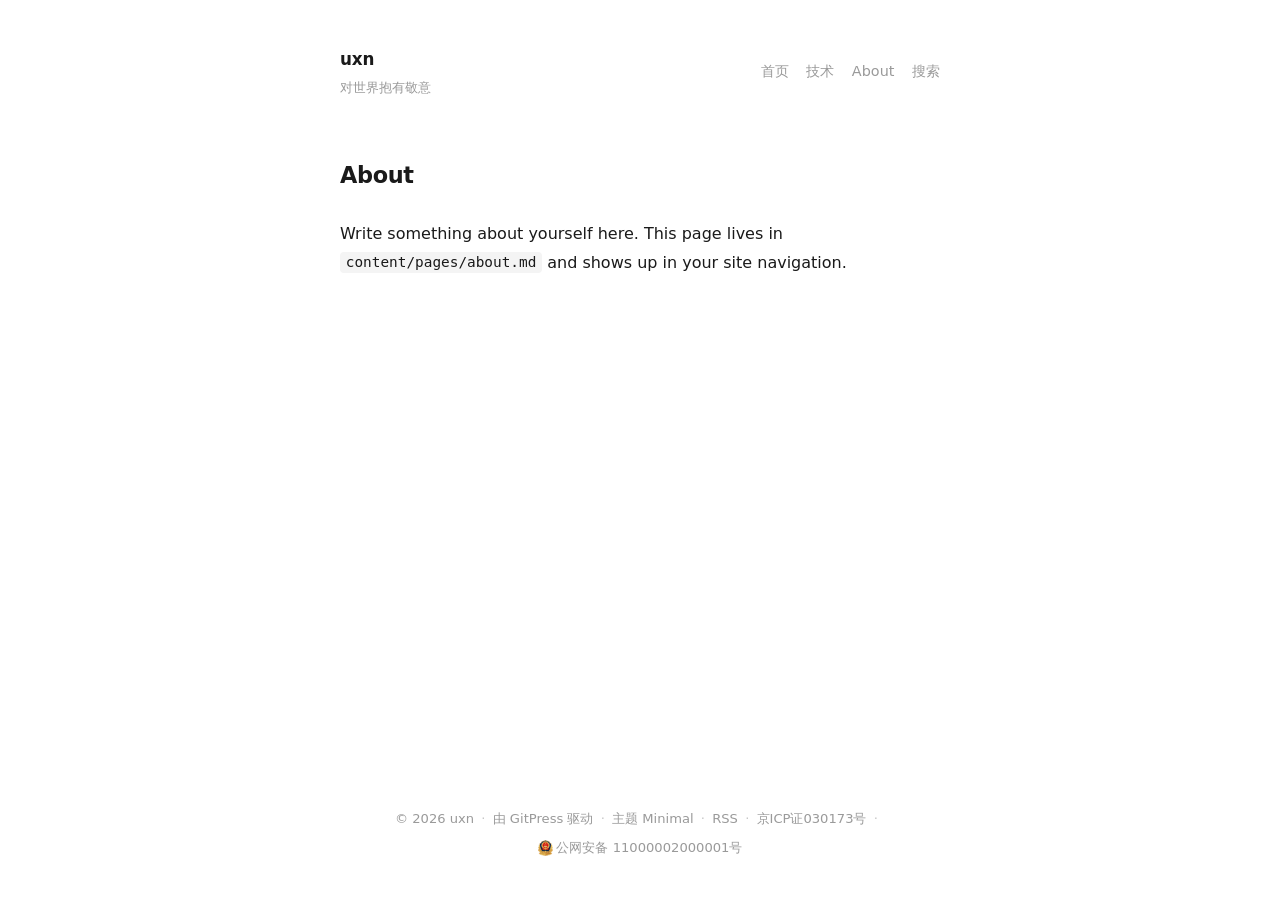
==== about/index.html @ e6434528 "GitPress build from 9f08e5d8d828" ====
<!DOCTYPE html><html lang="zh-CN" style="--accent: #a85a2a"> <head><meta charset="utf-8"><meta name="viewport" content="width=device-width, initial-scale=1"><title>About · uxn</title><meta name="description" content="对世界抱有敬意"><meta name="generator" content="GitPress"><link rel="canonical" href="https://tap6.github.io/uxn/about/"><meta property="og:type" content="website"><meta property="og:title" content="About · uxn"><meta property="og:description" content="对世界抱有敬意"><meta property="og:url" content="https://tap6.github.io/uxn/about/"><meta name="twitter:card" content="summary"><meta name="twitter:title" content="About · uxn"><meta name="twitter:description" content="对世界抱有敬意"><script type="application/ld+json">{"@context":"https://schema.org","@type":"WebSite","name":"uxn","description":"对世界抱有敬意","url":"https://tap6.github.io/uxn/"}</script><link rel="alternate" type="application/rss+xml" title="uxn" href="/uxn/rss.xml"><style>:root{--bg: #ffffff;--text: #1a1a1a;--muted: #9a9a9a;--rule: #ececec;--accent: #2563eb}*{box-sizing:border-box}html{background:var(--bg);color:var(--text);font-family:ui-sans-serif,system-ui,-apple-system,PingFang SC,Noto Sans SC,sans-serif;font-size:16px;line-height:1.8}body{margin:0 auto;max-width:40rem;padding:0 1.25rem;min-height:100vh;display:flex;flex-direction:column}a{color:var(--accent);text-decoration:none}a:hover{text-decoration:underline}.site-header{position:relative;display:flex;align-items:center;justify-content:space-between;gap:1rem;flex-wrap:wrap;padding:2.75rem 0 .5rem}.site-brand{display:flex;align-items:center;gap:.65rem;min-width:0}.site-brand-copy{display:flex;flex-direction:column;gap:.1rem;min-width:0}.site-logo-link{text-decoration:none}.site-logo{display:block;max-height:2rem;max-width:9rem;width:auto;height:auto;object-fit:contain}.site-avatar{width:2.25rem;height:2.25rem;border-radius:50%;object-fit:cover;flex-shrink:0}.site-tagline{margin:0;color:var(--muted);font-size:.82rem}.site-title{margin:0;font-size:1.05rem;font-weight:650;letter-spacing:-.01em}.site-title a{color:var(--text)}.site-nav{display:flex;gap:1.1rem;font-size:.9rem;color:var(--muted)}.site-nav a{color:var(--muted)}.site-nav a:hover{color:var(--text);text-decoration:none}.nav-toggle-checkbox{position:absolute;opacity:0;pointer-events:none}.nav-toggle-label{display:none;flex-direction:column;gap:4px;padding:.5rem;cursor:pointer}.nav-toggle-label span{display:block;width:1.35rem;height:2px;background:var(--text)}@media(max-width:640px){.nav-toggle-label{display:flex}.site-nav{flex-basis:100%;max-height:0;overflow:hidden;flex-direction:column;gap:.85rem;transition:max-height .2s ease}.nav-toggle-checkbox:checked~.site-nav{max-height:30rem;margin-top:.5rem}}.site-main{flex:1;padding:3rem 0}.site-footer{padding:1.25rem 0 2.5rem;color:var(--muted);font-size:.82rem}.site-footer a{color:var(--muted)}.site-footer-list{list-style:none;margin:0;padding:0;display:flex;flex-wrap:wrap;justify-content:center;align-items:center;row-gap:.35rem}.site-footer-list li{display:inline-flex;align-items:center}.site-footer-list li:not(:last-child):after{content:"·";margin:0 .55em;opacity:.55}.site-footer-gongan{display:inline-flex;align-items:center}.site-footer-gongan img{display:block;width:15px;height:16px;margin-right:.3em;flex-shrink:0}.post-item{display:block;padding:.55rem 0;border-bottom:none}.post-item h2{margin:0;font-size:1rem;font-weight:500;display:inline}.post-item h2 a{color:var(--text)}.post-item h2 a:hover{color:var(--accent);text-decoration:none}.post-meta{color:var(--muted);font-size:.82rem;font-variant-numeric:tabular-nums;margin:0 0 .1rem}.post-excerpt{margin:.25rem 0 0;color:var(--muted);font-size:.9rem}.article-header{margin-bottom:2rem}.article-header h1{font-size:1.6rem;line-height:1.35;letter-spacing:-.015em;margin:.3rem 0 0}.article-cover{width:100%;border-radius:8px;margin:1.25rem 0}.prose img{max-width:100%;height:auto;border-radius:8px}.prose h2,.prose h3{line-height:1.4;margin-top:2em;letter-spacing:-.01em}.prose blockquote{margin:1.4em 0;padding:0 1.1em;border-left:2px solid var(--rule);color:var(--muted)}.prose pre{padding:1rem 1.1rem;border-radius:8px;overflow-x:auto;font-size:.84rem;line-height:1.65}.prose code{font-family:ui-monospace,SFMono-Regular,Menlo,monospace;font-size:.9em}.prose :not(pre)>code{background:#f4f4f4;padding:.15em .4em;border-radius:4px}.prose hr{border:none;border-top:1px solid var(--rule);margin:2.5em 0}.comments{margin-top:2.5rem;color:var(--text);color-scheme:light}.search-fallback{margin-top:.75rem;color:var(--muted);font-size:.9rem}.tag-list{margin-top:2rem;display:flex;flex-wrap:wrap;gap:.75rem;font-size:.85rem}.tag-list a{color:var(--muted)}.tag-list a:hover{color:var(--accent)}.page-heading{font-size:1.4rem;letter-spacing:-.015em;margin:0 0 1.5rem}.pagination{margin-top:2.5rem;padding-top:1.25rem;border-top:1px solid var(--rule);display:flex;align-items:center;justify-content:space-between;font-size:.88rem}.pagination-status{color:var(--muted)}.pagination-disabled{color:var(--rule)}
</style><script id="gitpress-build-check">(function(){var BUILD_ID="9f08e5d8d828";var META="/uxn/gitpress-build.json";var SW="/uxn/sw.js";var SCOPE="/uxn/";try{if("serviceWorker"in navigator)navigator.serviceWorker.register(SW,{scope:SCOPE});}catch(e){}fetch(META+(META.indexOf("?")>=0?"&":"?")+"t="+Date.now(),{cache:"no-store"}).then(function(r){return r.ok?r.json():null;}).then(function(meta){if(!meta||!meta.id||meta.id===BUILD_ID)return;var key="gp-bust:"+meta.id;try{if(sessionStorage.getItem(key))return;sessionStorage.setItem(key,"1");}catch(e){}if(typeof caches!=="undefined"){caches.keys().then(function(keys){return Promise.all(keys.map(function(k){return caches.delete(k);}));}).finally(function(){location.reload();});}else{location.reload();}}).catch(function(){});})();</script></head> <body> <header class="site-header" data-pagefind-ignore> <div class="site-brand">  <div class="site-brand-copy">  <p class="site-title"> <a href="/uxn/">uxn</a> </p> <p class="site-tagline">对世界抱有敬意</p> </div> </div> <input type="checkbox" id="nav-toggle" class="nav-toggle-checkbox"> <label for="nav-toggle" class="nav-toggle-label" aria-label="Toggle menu"> <span></span><span></span><span></span> </label> <nav class="site-nav"> <a href="/uxn/"> 首页 </a><a href="/uxn/categories/j/"> 技术 </a><a href="/uxn/about/"> About </a><a href="/uxn/search/"> 搜索 </a> </nav> </header> <main class="site-main">  <article data-pagefind-body> <h1 class="page-heading">About</h1> <div class="prose"> <p>Write something about yourself here. This page lives in <code>content/pages/about.md</code>
and shows up in your site navigation.</p> </div> </article>  </main> <footer class="site-footer" data-pagefind-ignore> <ul class="site-footer-list"> <li> <span>© 2026 uxn</span> </li><li> <a href="https://gitpress.net" target="_blank" rel="generator">  由 GitPress 驱动 </a> </li><li> <a href="https://github.com/tap6/gitpress" target="_blank" rel="noopener noreferrer">  主题 Minimal </a> </li><li> <a href="/uxn/rss.xml">  RSS </a> </li><li> <a href="https://beian.miit.gov.cn/" target="_blank" rel="noopener noreferrer">  京ICP证030173号 </a> </li><li> <a class="site-footer-gongan" href="https://beian.mps.gov.cn/#/query/webSearch?recordcode=11000002000001" target="_blank" rel="noopener noreferrer"> <img src="[data-uri]" width="15" height="16" alt=""> 公网安备 11000002000001号 </a> </li> </ul> </footer> </body></html>
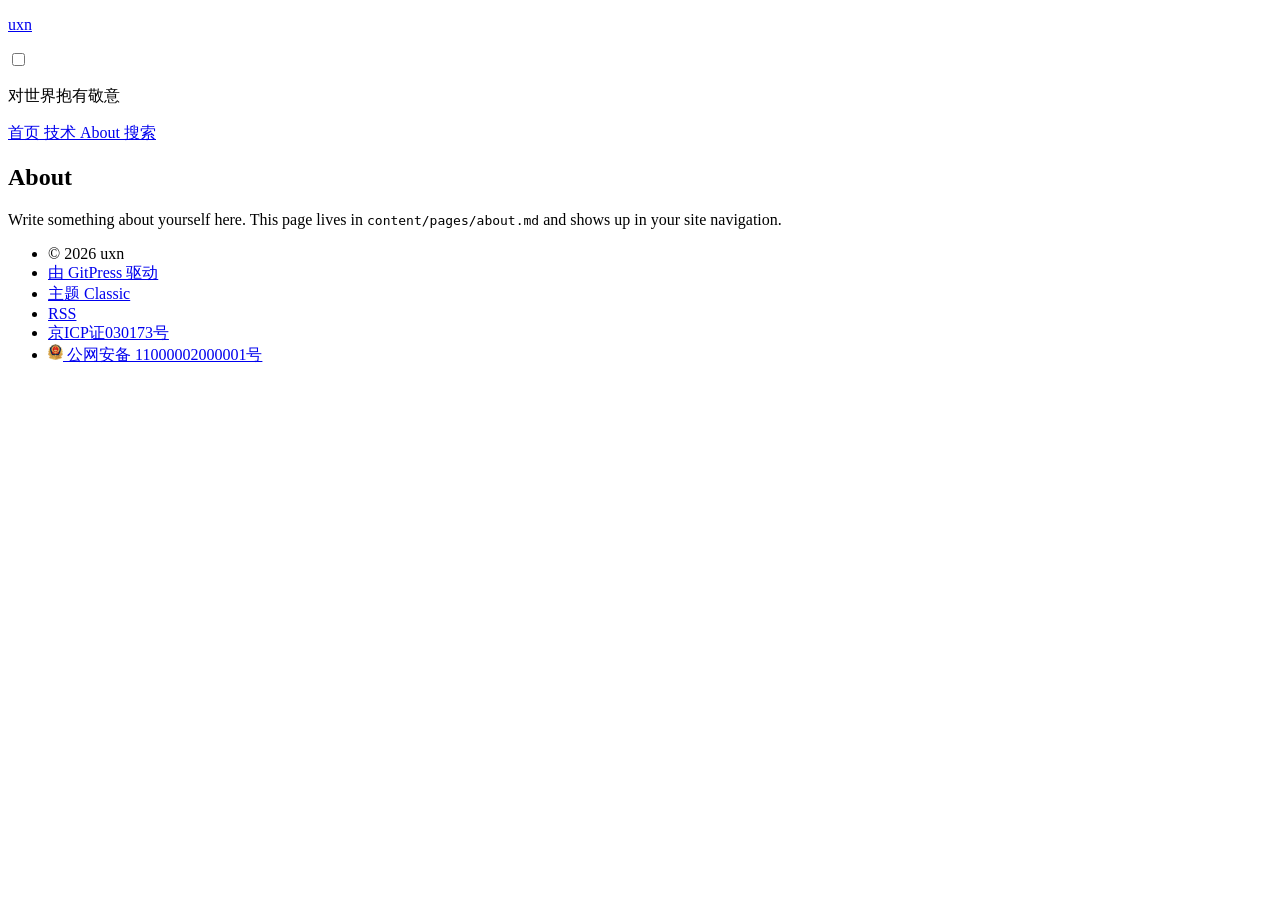
==== commit 572b5e42: "GitPress build from 7c7f6c143321" ====
--- a/about/index.html
+++ b/about/index.html
@@ -1,3 +1,2 @@
-<!DOCTYPE html><html lang="zh-CN" style="--accent: #a85a2a"> <head><meta charset="utf-8"><meta name="viewport" content="width=device-width, initial-scale=1"><title>About · uxn</title><meta name="description" content="对世界抱有敬意"><meta name="generator" content="GitPress"><link rel="canonical" href="https://tap6.github.io/uxn/about/"><meta property="og:type" content="website"><meta property="og:title" content="About · uxn"><meta property="og:description" content="对世界抱有敬意"><meta property="og:url" content="https://tap6.github.io/uxn/about/"><meta name="twitter:card" content="summary"><meta name="twitter:title" content="About · uxn"><meta name="twitter:description" content="对世界抱有敬意"><script type="application/ld+json">{"@context":"https://schema.org","@type":"WebSite","name":"uxn","description":"对世界抱有敬意","url":"https://tap6.github.io/uxn/"}</script><link rel="alternate" type="application/rss+xml" title="uxn" href="/uxn/rss.xml"><style>:root{--bg: #ffffff;--text: #1a1a1a;--muted: #9a9a9a;--rule: #ececec;--accent: #2563eb}*{box-sizing:border-box}html{background:var(--bg);color:var(--text);font-family:ui-sans-serif,system-ui,-apple-system,PingFang SC,Noto Sans SC,sans-serif;font-size:16px;line-height:1.8}body{margin:0 auto;max-width:40rem;padding:0 1.25rem;min-height:100vh;display:flex;flex-direction:column}a{color:var(--accent);text-decoration:none}a:hover{text-decoration:underline}.site-header{position:relative;display:flex;align-items:center;justify-content:space-between;gap:1rem;flex-wrap:wrap;padding:2.75rem 0 .5rem}.site-brand{display:flex;align-items:center;gap:.65rem;min-width:0}.site-brand-copy{display:flex;flex-direction:column;gap:.1rem;min-width:0}.site-logo-link{text-decoration:none}.site-logo{display:block;max-height:2rem;max-width:9rem;width:auto;height:auto;object-fit:contain}.site-avatar{width:2.25rem;height:2.25rem;border-radius:50%;object-fit:cover;flex-shrink:0}.site-tagline{margin:0;color:var(--muted);font-size:.82rem}.site-title{margin:0;font-size:1.05rem;font-weight:650;letter-spacing:-.01em}.site-title a{color:var(--text)}.site-nav{display:flex;gap:1.1rem;font-size:.9rem;color:var(--muted)}.site-nav a{color:var(--muted)}.site-nav a:hover{color:var(--text);text-decoration:none}.nav-toggle-checkbox{position:absolute;opacity:0;pointer-events:none}.nav-toggle-label{display:none;flex-direction:column;gap:4px;padding:.5rem;cursor:pointer}.nav-toggle-label span{display:block;width:1.35rem;height:2px;background:var(--text)}@media(max-width:640px){.nav-toggle-label{display:flex}.site-nav{flex-basis:100%;max-height:0;overflow:hidden;flex-direction:column;gap:.85rem;transition:max-height .2s ease}.nav-toggle-checkbox:checked~.site-nav{max-height:30rem;margin-top:.5rem}}.site-main{flex:1;padding:3rem 0}.site-footer{padding:1.25rem 0 2.5rem;color:var(--muted);font-size:.82rem}.site-footer a{color:var(--muted)}.site-footer-list{list-style:none;margin:0;padding:0;display:flex;flex-wrap:wrap;justify-content:center;align-items:center;row-gap:.35rem}.site-footer-list li{display:inline-flex;align-items:center}.site-footer-list li:not(:last-child):after{content:"·";margin:0 .55em;opacity:.55}.site-footer-gongan{display:inline-flex;align-items:center}.site-footer-gongan img{display:block;width:15px;height:16px;margin-right:.3em;flex-shrink:0}.post-item{display:block;padding:.55rem 0;border-bottom:none}.post-item h2{margin:0;font-size:1rem;font-weight:500;display:inline}.post-item h2 a{color:var(--text)}.post-item h2 a:hover{color:var(--accent);text-decoration:none}.post-meta{color:var(--muted);font-size:.82rem;font-variant-numeric:tabular-nums;margin:0 0 .1rem}.post-excerpt{margin:.25rem 0 0;color:var(--muted);font-size:.9rem}.article-header{margin-bottom:2rem}.article-header h1{font-size:1.6rem;line-height:1.35;letter-spacing:-.015em;margin:.3rem 0 0}.article-cover{width:100%;border-radius:8px;margin:1.25rem 0}.prose img{max-width:100%;height:auto;border-radius:8px}.prose h2,.prose h3{line-height:1.4;margin-top:2em;letter-spacing:-.01em}.prose blockquote{margin:1.4em 0;padding:0 1.1em;border-left:2px solid var(--rule);color:var(--muted)}.prose pre{padding:1rem 1.1rem;border-radius:8px;overflow-x:auto;font-size:.84rem;line-height:1.65}.prose code{font-family:ui-monospace,SFMono-Regular,Menlo,monospace;font-size:.9em}.prose :not(pre)>code{background:#f4f4f4;padding:.15em .4em;border-radius:4px}.prose hr{border:none;border-top:1px solid var(--rule);margin:2.5em 0}.comments{margin-top:2.5rem;color:var(--text);color-scheme:light}.search-fallback{margin-top:.75rem;color:var(--muted);font-size:.9rem}.tag-list{margin-top:2rem;display:flex;flex-wrap:wrap;gap:.75rem;font-size:.85rem}.tag-list a{color:var(--muted)}.tag-list a:hover{color:var(--accent)}.page-heading{font-size:1.4rem;letter-spacing:-.015em;margin:0 0 1.5rem}.pagination{margin-top:2.5rem;padding-top:1.25rem;border-top:1px solid var(--rule);display:flex;align-items:center;justify-content:space-between;font-size:.88rem}.pagination-status{color:var(--muted)}.pagination-disabled{color:var(--rule)}
-</style><script id="gitpress-build-check">(function(){var BUILD_ID="9f08e5d8d828";var META="/uxn/gitpress-build.json";var SW="/uxn/sw.js";var SCOPE="/uxn/";try{if("serviceWorker"in navigator)navigator.serviceWorker.register(SW,{scope:SCOPE});}catch(e){}fetch(META+(META.indexOf("?")>=0?"&":"?")+"t="+Date.now(),{cache:"no-store"}).then(function(r){return r.ok?r.json():null;}).then(function(meta){if(!meta||!meta.id||meta.id===BUILD_ID)return;var key="gp-bust:"+meta.id;try{if(sessionStorage.getItem(key))return;sessionStorage.setItem(key,"1");}catch(e){}if(typeof caches!=="undefined"){caches.keys().then(function(keys){return Promise.all(keys.map(function(k){return caches.delete(k);}));}).finally(function(){location.reload();});}else{location.reload();}}).catch(function(){});})();</script></head> <body> <header class="site-header" data-pagefind-ignore> <div class="site-brand">  <div class="site-brand-copy">  <p class="site-title"> <a href="/uxn/">uxn</a> </p> <p class="site-tagline">对世界抱有敬意</p> </div> </div> <input type="checkbox" id="nav-toggle" class="nav-toggle-checkbox"> <label for="nav-toggle" class="nav-toggle-label" aria-label="Toggle menu"> <span></span><span></span><span></span> </label> <nav class="site-nav"> <a href="/uxn/"> 首页 </a><a href="/uxn/categories/j/"> 技术 </a><a href="/uxn/about/"> About </a><a href="/uxn/search/"> 搜索 </a> </nav> </header> <main class="site-main">  <article data-pagefind-body> <h1 class="page-heading">About</h1> <div class="prose"> <p>Write something about yourself here. This page lives in <code>content/pages/about.md</code>
-and shows up in your site navigation.</p> </div> </article>  </main> <footer class="site-footer" data-pagefind-ignore> <ul class="site-footer-list"> <li> <span>© 2026 uxn</span> </li><li> <a href="https://gitpress.net" target="_blank" rel="generator">  由 GitPress 驱动 </a> </li><li> <a href="https://github.com/tap6/gitpress" target="_blank" rel="noopener noreferrer">  主题 Minimal </a> </li><li> <a href="/uxn/rss.xml">  RSS </a> </li><li> <a href="https://beian.miit.gov.cn/" target="_blank" rel="noopener noreferrer">  京ICP证030173号 </a> </li><li> <a class="site-footer-gongan" href="https://beian.mps.gov.cn/#/query/webSearch?recordcode=11000002000001" target="_blank" rel="noopener noreferrer"> <img src="[data-uri]" width="15" height="16" alt=""> 公网安备 11000002000001号 </a> </li> </ul> </footer> </body></html>+<!DOCTYPE html><html lang="zh-CN" style="--accent: #a85a2a"> <head><meta charset="utf-8"><meta name="viewport" content="width=device-width, initial-scale=1"><title>About — uxn</title><meta name="description" content="对世界抱有敬意"><meta name="generator" content="GitPress"><link rel="canonical" href="https://tap6.github.io/uxn/about/"><meta property="og:type" content="website"><meta property="og:title" content="About — uxn"><meta property="og:description" content="对世界抱有敬意"><meta property="og:url" content="https://tap6.github.io/uxn/about/"><meta name="twitter:card" content="summary"><meta name="twitter:title" content="About — uxn"><meta name="twitter:description" content="对世界抱有敬意"><script type="application/ld+json">{"@context":"https://schema.org","@type":"WebSite","name":"uxn","description":"对世界抱有敬意","url":"https://tap6.github.io/uxn/"}</script><link rel="alternate" type="application/rss+xml" title="uxn" href="/uxn/rss.xml"><link rel="stylesheet" href="/uxn/_astro/_page_.W3aUXSeb.css"><script id="gitpress-build-check">(function(){var BUILD_ID="7c7f6c143321";var META="/uxn/gitpress-build.json";var SW="/uxn/sw.js";var SCOPE="/uxn/";try{if("serviceWorker"in navigator)navigator.serviceWorker.register(SW,{scope:SCOPE});}catch(e){}fetch(META+(META.indexOf("?")>=0?"&":"?")+"t="+Date.now(),{cache:"no-store"}).then(function(r){return r.ok?r.json():null;}).then(function(meta){if(!meta||!meta.id||meta.id===BUILD_ID)return;var key="gp-bust:"+meta.id;try{if(sessionStorage.getItem(key))return;sessionStorage.setItem(key,"1");}catch(e){}if(typeof caches!=="undefined"){caches.keys().then(function(keys){return Promise.all(keys.map(function(k){return caches.delete(k);}));}).finally(function(){location.reload();});}else{location.reload();}}).catch(function(){});})();</script></head> <body> <header class="site-header" data-pagefind-ignore> <div class="site-brand">  <div class="site-brand-copy">  <p class="site-title"> <a href="/uxn/">uxn</a> </p> </div> </div> <input type="checkbox" id="nav-toggle" class="nav-toggle-checkbox"> <label for="nav-toggle" class="nav-toggle-label" aria-label="Toggle menu"> <span></span><span></span><span></span> </label> <p class="site-tagline">对世界抱有敬意</p> <nav class="site-nav"> <a href="/uxn/"> 首页 </a><a href="/uxn/categories/j/"> 技术 </a><a href="/uxn/about/"> About </a><a href="/uxn/search/"> 搜索 </a> </nav> </header> <main class="site-main">  <article data-pagefind-body> <h1 class="page-heading">About</h1> <div class="prose"> <p>Write something about yourself here. This page lives in <code>content/pages/about.md</code>
+and shows up in your site navigation.</p> </div> </article>  </main> <footer class="site-footer" data-pagefind-ignore> <ul class="site-footer-list"> <li> <span>© 2026 uxn</span> </li><li> <a href="https://gitpress.net" target="_blank" rel="generator">  由 GitPress 驱动 </a> </li><li> <a href="https://github.com/tap6/gitpress" target="_blank" rel="noopener noreferrer">  主题 Classic </a> </li><li> <a href="/uxn/rss.xml">  RSS </a> </li><li> <a href="https://beian.miit.gov.cn/" target="_blank" rel="noopener noreferrer">  京ICP证030173号 </a> </li><li> <a class="site-footer-gongan" href="https://beian.mps.gov.cn/#/query/webSearch?recordcode=11000002000001" target="_blank" rel="noopener noreferrer"> <img src="[data-uri]" width="15" height="16" alt=""> 公网安备 11000002000001号 </a> </li> </ul> </footer> </body></html>
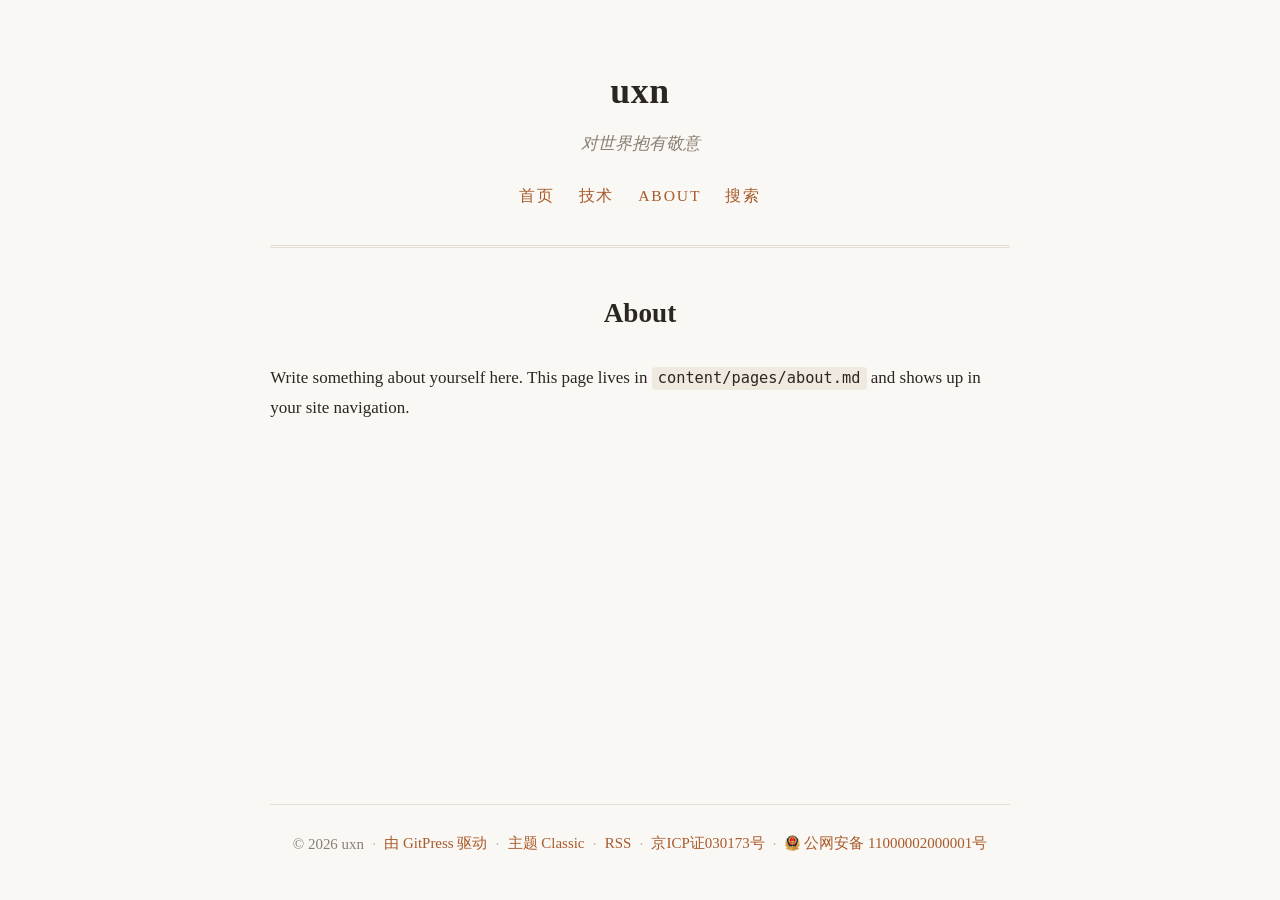
==== commit 30662694: "GitPress build from a8b23184c079" ====
--- a/about/index.html
+++ b/about/index.html
@@ -1,2 +1,2 @@
-<!DOCTYPE html><html lang="zh-CN" style="--accent: #a85a2a"> <head><meta charset="utf-8"><meta name="viewport" content="width=device-width, initial-scale=1"><title>About — uxn</title><meta name="description" content="对世界抱有敬意"><meta name="generator" content="GitPress"><link rel="canonical" href="https://tap6.github.io/uxn/about/"><meta property="og:type" content="website"><meta property="og:title" content="About — uxn"><meta property="og:description" content="对世界抱有敬意"><meta property="og:url" content="https://tap6.github.io/uxn/about/"><meta name="twitter:card" content="summary"><meta name="twitter:title" content="About — uxn"><meta name="twitter:description" content="对世界抱有敬意"><script type="application/ld+json">{"@context":"https://schema.org","@type":"WebSite","name":"uxn","description":"对世界抱有敬意","url":"https://tap6.github.io/uxn/"}</script><link rel="alternate" type="application/rss+xml" title="uxn" href="/uxn/rss.xml"><link rel="stylesheet" href="/uxn/_astro/_page_.W3aUXSeb.css"><script id="gitpress-build-check">(function(){var BUILD_ID="7c7f6c143321";var META="/uxn/gitpress-build.json";var SW="/uxn/sw.js";var SCOPE="/uxn/";try{if("serviceWorker"in navigator)navigator.serviceWorker.register(SW,{scope:SCOPE});}catch(e){}fetch(META+(META.indexOf("?")>=0?"&":"?")+"t="+Date.now(),{cache:"no-store"}).then(function(r){return r.ok?r.json():null;}).then(function(meta){if(!meta||!meta.id||meta.id===BUILD_ID)return;var key="gp-bust:"+meta.id;try{if(sessionStorage.getItem(key))return;sessionStorage.setItem(key,"1");}catch(e){}if(typeof caches!=="undefined"){caches.keys().then(function(keys){return Promise.all(keys.map(function(k){return caches.delete(k);}));}).finally(function(){location.reload();});}else{location.reload();}}).catch(function(){});})();</script></head> <body> <header class="site-header" data-pagefind-ignore> <div class="site-brand">  <div class="site-brand-copy">  <p class="site-title"> <a href="/uxn/">uxn</a> </p> </div> </div> <input type="checkbox" id="nav-toggle" class="nav-toggle-checkbox"> <label for="nav-toggle" class="nav-toggle-label" aria-label="Toggle menu"> <span></span><span></span><span></span> </label> <p class="site-tagline">对世界抱有敬意</p> <nav class="site-nav"> <a href="/uxn/"> 首页 </a><a href="/uxn/categories/j/"> 技术 </a><a href="/uxn/about/"> About </a><a href="/uxn/search/"> 搜索 </a> </nav> </header> <main class="site-main">  <article data-pagefind-body> <h1 class="page-heading">About</h1> <div class="prose"> <p>Write something about yourself here. This page lives in <code>content/pages/about.md</code>
-and shows up in your site navigation.</p> </div> </article>  </main> <footer class="site-footer" data-pagefind-ignore> <ul class="site-footer-list"> <li> <span>© 2026 uxn</span> </li><li> <a href="https://gitpress.net" target="_blank" rel="generator">  由 GitPress 驱动 </a> </li><li> <a href="https://github.com/tap6/gitpress" target="_blank" rel="noopener noreferrer">  主题 Classic </a> </li><li> <a href="/uxn/rss.xml">  RSS </a> </li><li> <a href="https://beian.miit.gov.cn/" target="_blank" rel="noopener noreferrer">  京ICP证030173号 </a> </li><li> <a class="site-footer-gongan" href="https://beian.mps.gov.cn/#/query/webSearch?recordcode=11000002000001" target="_blank" rel="noopener noreferrer"> <img src="[data-uri]" width="15" height="16" alt=""> 公网安备 11000002000001号 </a> </li> </ul> </footer> </body></html>+<!DOCTYPE html><html lang="zh-CN" style="--accent: #a85a2a"> <head><meta charset="utf-8"><meta name="viewport" content="width=device-width, initial-scale=1"><title>About — uxn</title><meta name="description" content="对世界抱有敬意"><meta name="generator" content="GitPress"><link rel="canonical" href="https://uxn.cc/about/"><meta property="og:type" content="website"><meta property="og:title" content="About — uxn"><meta property="og:description" content="对世界抱有敬意"><meta property="og:url" content="https://uxn.cc/about/"><meta name="twitter:card" content="summary"><meta name="twitter:title" content="About — uxn"><meta name="twitter:description" content="对世界抱有敬意"><script type="application/ld+json">{"@context":"https://schema.org","@type":"WebSite","name":"uxn","description":"对世界抱有敬意","url":"https://uxn.cc/"}</script><link rel="alternate" type="application/rss+xml" title="uxn" href="/rss.xml"><link rel="stylesheet" href="/_astro/_page_.W3aUXSeb.css"><script id="gitpress-build-check">(function(){var BUILD_ID="a8b23184c079";var META="/gitpress-build.json";var SW="/sw.js";var SCOPE="/";try{if("serviceWorker"in navigator)navigator.serviceWorker.register(SW,{scope:SCOPE});}catch(e){}fetch(META+(META.indexOf("?")>=0?"&":"?")+"t="+Date.now(),{cache:"no-store"}).then(function(r){return r.ok?r.json():null;}).then(function(meta){if(!meta||!meta.id||meta.id===BUILD_ID)return;var key="gp-bust:"+meta.id;try{if(sessionStorage.getItem(key))return;sessionStorage.setItem(key,"1");}catch(e){}if(typeof caches!=="undefined"){caches.keys().then(function(keys){return Promise.all(keys.map(function(k){return caches.delete(k);}));}).finally(function(){location.reload();});}else{location.reload();}}).catch(function(){});})();</script></head> <body> <header class="site-header" data-pagefind-ignore> <div class="site-brand">  <div class="site-brand-copy">  <p class="site-title"> <a href="/">uxn</a> </p> </div> </div> <input type="checkbox" id="nav-toggle" class="nav-toggle-checkbox"> <label for="nav-toggle" class="nav-toggle-label" aria-label="Toggle menu"> <span></span><span></span><span></span> </label> <p class="site-tagline">对世界抱有敬意</p> <nav class="site-nav"> <a href="/"> 首页 </a><a href="/categories/j/"> 技术 </a><a href="/about/"> About </a><a href="/search/"> 搜索 </a> </nav> </header> <main class="site-main">  <article data-pagefind-body> <h1 class="page-heading">About</h1> <div class="prose"> <p>Write something about yourself here. This page lives in <code>content/pages/about.md</code>
+and shows up in your site navigation.</p> </div> </article>  </main> <footer class="site-footer" data-pagefind-ignore> <ul class="site-footer-list"> <li> <span>© 2026 uxn</span> </li><li> <a href="https://gitpress.net" target="_blank" rel="generator">  由 GitPress 驱动 </a> </li><li> <a href="https://github.com/tap6/gitpress" target="_blank" rel="noopener noreferrer">  主题 Classic </a> </li><li> <a href="/rss.xml">  RSS </a> </li><li> <a href="https://beian.miit.gov.cn/" target="_blank" rel="noopener noreferrer">  京ICP证030173号 </a> </li><li> <a class="site-footer-gongan" href="https://beian.mps.gov.cn/#/query/webSearch?recordcode=11000002000001" target="_blank" rel="noopener noreferrer"> <img src="[data-uri]" width="15" height="16" alt=""> 公网安备 11000002000001号 </a> </li> </ul> </footer> </body></html>
--- a/_astro/_page_.W3aUXSeb.css
+++ b/_astro/_page_.W3aUXSeb.css
@@ -0,0 +1 @@
+:root{--bg: #faf8f5;--text: #2c2620;--muted: #8a7f72;--rule: #e6ded3;--accent: #a85a2a}*{box-sizing:border-box}html{background:var(--bg);color:var(--text);font-family:Georgia,Songti SC,"Noto Serif SC",Times New Roman,serif;font-size:17px;line-height:1.75}body{margin:0 auto;max-width:46rem;padding:0 1.25rem;min-height:100vh;display:flex;flex-direction:column}a{color:var(--accent);text-decoration:none;border-bottom:1px solid transparent}a:hover{border-bottom-color:var(--accent)}.site-header{position:relative;text-align:center;padding:3.5rem 0 2rem;border-bottom:3px double var(--rule)}.site-brand{display:flex;flex-direction:column;align-items:center;gap:.75rem}.site-brand-copy{display:flex;flex-direction:column;align-items:center;gap:.35rem}.site-logo-link{border-bottom:none}.site-logo{display:block;max-height:3.25rem;max-width:min(16rem,80vw);width:auto;height:auto;object-fit:contain}.site-avatar{width:3.5rem;height:3.5rem;border-radius:50%;object-fit:cover}.site-title{margin:0;font-size:2.1rem;font-weight:700;letter-spacing:.02em}.site-title a{color:var(--text)}.site-tagline{margin:.4rem 0 0;color:var(--muted);font-style:italic}.site-nav{margin-top:1.4rem;display:flex;justify-content:center;flex-wrap:wrap;gap:1.4rem;font-size:.92rem;text-transform:uppercase;letter-spacing:.12em}.nav-toggle-checkbox{position:absolute;opacity:0;pointer-events:none}.nav-toggle-label{display:none;position:absolute;top:3.6rem;right:0;flex-direction:column;gap:4px;padding:.5rem;cursor:pointer}.nav-toggle-label span{display:block;width:1.35rem;height:2px;background:var(--text)}@media(max-width:640px){.nav-toggle-label{display:flex}.site-nav{max-height:0;overflow:hidden;flex-direction:column;gap:1rem;margin-top:0;transition:max-height .2s ease}.nav-toggle-checkbox:checked~.site-nav{max-height:30rem;margin-top:1.2rem}}.site-main{flex:1;padding:2.5rem 0}.site-footer{border-top:1px solid var(--rule);padding:1.5rem 0 2.5rem;text-align:center;color:var(--muted);font-size:.88rem}.site-footer-list{list-style:none;margin:0;padding:0;display:flex;flex-wrap:wrap;justify-content:center;align-items:center;row-gap:.35rem}.site-footer-list li{display:inline-flex;align-items:center}.site-footer-list li:not(:last-child):after{content:"·";margin:0 .55em;opacity:.55}.site-footer-gongan{display:inline-flex;align-items:center}.site-footer-gongan img{display:block;width:15px;height:16px;margin-right:.3em;flex-shrink:0}.post-item{padding:1.6rem 0;border-bottom:1px solid var(--rule)}.post-item:last-child{border-bottom:none}.post-item h2{margin:0 0 .3rem;font-size:1.45rem;line-height:1.35}.post-item h2 a{color:var(--text)}.post-item h2 a:hover{color:var(--accent);border-bottom:none}.post-meta{color:var(--muted);font-size:.86rem;text-transform:uppercase;letter-spacing:.08em}.post-excerpt{margin:.6rem 0 0;color:var(--text)}.article-header{text-align:center;margin-bottom:2.2rem}.article-header h1{font-size:2rem;line-height:1.3;margin:0 0 .6rem}.article-cover{width:100%;border-radius:4px;margin:1.5rem 0}.prose img{max-width:100%;height:auto;border-radius:4px}.prose h2,.prose h3{line-height:1.35;margin-top:2.2em}.prose blockquote{margin:1.4em 0;padding:.1em 1.2em;border-left:3px solid var(--accent);color:var(--muted);font-style:italic}.prose pre{padding:1rem 1.2rem;border-radius:6px;overflow-x:auto;font-size:.85rem;line-height:1.6}.prose code{font-family:ui-monospace,SFMono-Regular,Menlo,monospace;font-size:.9em}.prose :not(pre)>code{background:#efe9e0;padding:.15em .4em;border-radius:4px}.prose hr{border:none;border-top:3px double var(--rule);margin:2.5em auto;width:60%}.comments{margin-top:2.5rem;color:var(--text);color-scheme:light}.search-fallback{margin-top:.75rem;color:var(--muted);font-size:.9rem}.tag-list{margin-top:2rem;display:flex;flex-wrap:wrap;gap:.5rem}.tag-list a{font-size:.82rem;border:1px solid var(--rule);border-radius:999px;padding:.15rem .75rem;color:var(--muted)}.tag-list a:hover{color:var(--accent);border-color:var(--accent)}.page-heading{font-size:1.6rem;margin:0 0 1.5rem;text-align:center}.pagination{margin-top:2.5rem;padding-top:1.5rem;border-top:1px solid var(--rule);display:flex;align-items:center;justify-content:space-between;font-size:.9rem}.pagination-status{color:var(--muted)}.pagination-disabled{color:var(--rule)}
